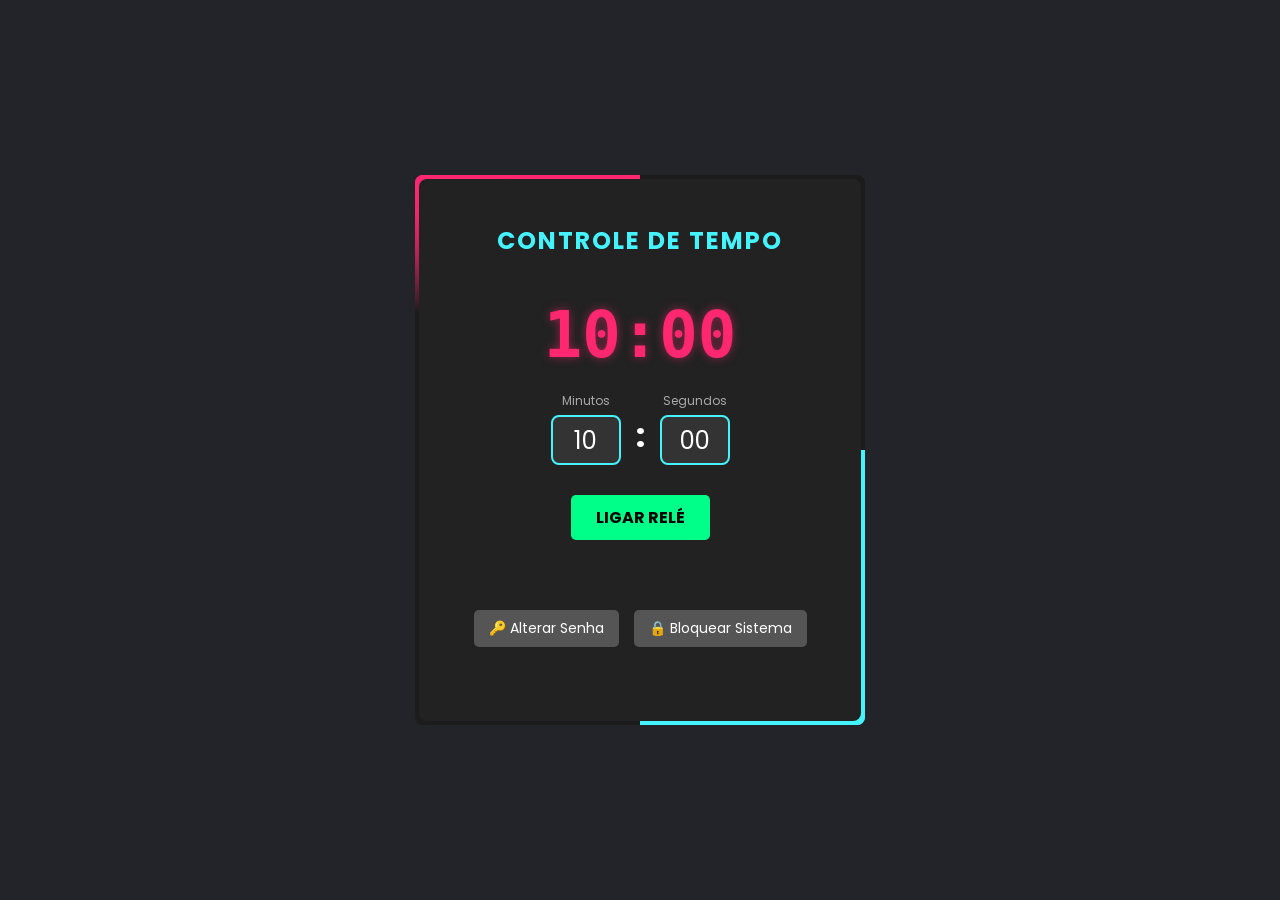
==== Controle Bancada/painel.html @ ec3fafde "feat: created screen for control" ====
<!DOCTYPE html>
<html lang="pt-BR">

<head>
    <meta charset="UTF-8">
    <meta name="viewport" content="width=device-width, initial-scale=1.0">
    <title>Painel de Controle</title>
    <link rel="stylesheet" href="style.css">
</head>

<body>
    <div class="box">
        <span class="borderLine"></span>
        <div class="consultar painel-container">
            <h2>Controle de Tempo</h2>

            <div class="display-relogio" id="display-tempo">10:00</div>

            <div class="config-tempo" id="area-config">
                <div class="input-grupo">
                    <label>Minutos</label>
                    <input type="text" inputmode="numeric" maxlength="2" id="input-min" value="10">
                </div>
                <span class="dois-pontos">:</span>
                <div class="input-grupo">
                    <label>Segundos</label>
                    <input type="text" inputmode="numeric" maxlength="2" id="input-sec" value="00">
                </div>
            </div>

            <div class="botoes-container">
                <button id="btn-ligar" class="btn-acao btn-verde">LIGAR RELÉ</button>
                <button id="btn-desligar" class="btn-acao btn-vermelho" style="display: none;">DESLIGAR</button>
            </div>

            <div class="botoes-container mt-lock">
                <button id="btn-abrir-alterar" class="btn-acao btn-cinza">🔑 Alterar Senha</button>
                <button id="btn-bloquear" class="btn-acao btn-cinza">🔒 Bloquear Sistema</button>
            </div>
        </div>
    </div>
    <div id="modal-bloqueio" class="modal-escondido">
        <div class="modal-conteudo">
            <h3>Confirmar Bloqueio</h3>
            <p>Digite a senha para trancar o sistema:</p>

            <div class="pin-container">
                <input type="password" class="pin-box pin-box-lock" maxlength="1">
                <input type="password" class="pin-box pin-box-lock" maxlength="1">
                <input type="password" class="pin-box pin-box-lock" maxlength="1">
                <input type="password" class="pin-box pin-box-lock" maxlength="1">
            </div>

            <div class="botoes-container">
                <button id="btn-confirmar-bloqueio" class="btn-acao btn-vermelho">Trancar</button>
                <button id="btn-cancelar-bloqueio" class="btn-acao btn-cinza">Cancelar</button>
            </div>
        </div>
    </div>

    <div id="modal-alterar-senha" class="modal-escondido">
        <div class="modal-conteudo">
            <h3 style="color: #45f3ff;">Alterar Senha</h3>

            <div class="input-grupo alteracao-grupo">
                <label>Senha Atual</label>
                <input type="password" id="input-senha-atual" maxlength="4" inputmode="numeric" placeholder="****">
            </div>

            <div class="input-grupo alteracao-grupo" style="margin-top: 15px;">
                <label>Nova Senha</label>
                <input type="password" id="input-nova-senha" maxlength="4" inputmode="numeric" placeholder="****">
            </div>

            <div class="botoes-container" style="margin-top: 25px;">
                <button id="btn-confirmar-alteracao" class="btn-acao btn-verde">Salvar</button>
                <button id="btn-cancelar-alteracao" class="btn-acao btn-cinza">Cancelar</button>
            </div>
        </div>
    </div>

    <script src="painel.js"></script>
</body>

</html>
---- Controle Bancada/style.css ----
@import url('https://fonts.googleapis.com/css2?family=Poppins:wght@300;400;500;600;700;800;900&display=swap');

* {
    margin: 0;
    padding: 0;
    box-sizing: border-box;
    font-family: 'Poppins', sans-serif;
}

body {
    display: flex;
    justify-content: center;
    align-items: center;
    min-height: 100vh;
    background-color: #23242a;
}

.box {
    position: relative;
    width: 90%; /* Usa 90% da tela em dispositivos móveis */
    max-width: 450px; /* Não passa de 450px em telas grandes */
    min-height: 550px;
    height: auto;
    background: #1c1c1c;
    border-radius: 8px;
    overflow: hidden;
}

/* Ajuste na animação para cobrir toda a área mesmo quando ela redimensionar */
.box::before {
    content: '';
    position: absolute;
    /* Ancora o canto superior esquerdo exatamente ao centro da caixa */
    top: 50%;
    left: 50%;
    /* Usa um tamanho fixo gigante para cobrir qualquer ecrã */
    width: 1500px;
    height: 1500px;
    background: linear-gradient(0deg, transparent, transparent, #45f3ff, #45f3ff, #45f3ff);
    z-index: 1;
    /* Roda a partir do canto, que está fixo no meio da caixa */
    transform-origin: top left;
    animation: animate 6s linear infinite;
}

.box::after {
    content: '';
    position: absolute;
    /* A mesma lógica para a cor rosa */
    top: 50%;
    left: 50%;
    width: 1500px;
    height: 1500px;
    background: linear-gradient(0deg, transparent, transparent, #45f3ff, #45f3ff, #45f3ff);
    z-index: 1;
    transform-origin: top left;
    animation: animate 6s linear infinite;
    animation-delay: -3s;
}

.borderLine {
    position: absolute;
    top: 0;
    inset: 0;
}

.borderLine::before {
    content: '';
    position: absolute;
    top: -50%;
    left: -50%;
    width: 450px;
    height: 550px;
    background: linear-gradient(0deg, transparent, transparent,
            #ff2770, #ff2770, #ff2770);
    z-index: 1;
    transform-origin: bottom right;
    animation: animateInverse 6s linear infinite;
    animation-delay: -3s;
}

.borderLine::after {
    content: '';
    position: absolute;
    top: -50%;
    left: -50%;
    width: 450px;
    height: 550px;
    background: linear-gradient(0deg, transparent, transparent,
            #ff2770, #ff2770, #ff2770);
    z-index: 1;
    transform-origin: bottom right;
    animation: animateInverse 6s linear infinite;

}

@keyframes animate {
    0% {
        transform: rotate(0deg);
    }

    100% {
        transform: rotate(360deg);
    }
}

@keyframes animateInverse {
    0% {
        transform: rotate(360deg);
    }

    100% {
        transform: rotate(0deg);
    }
}

.box .consultar {
    position: absolute;
    inset: 4px;
    background: #222;
    padding: 50px 40px;
    border-radius: 8px;
    z-index: 2;
    display: flex;
    justify-content: center;
    align-items: center;
    flex-direction: column;
}

/* Centraliza e estiliza o bloco todo */
.senha-wrapper {
    text-align: center;
    font-family: Arial, sans-serif;
    color: #fff;
}

/* Alinha as caixas lado a lado */
.pin-container {
    display: flex;
    justify-content: center;
    gap: 15px;
    /* Espaço entre as caixas */
    margin-top: 25px;
    margin-bottom: 25px;
}

/* Estilo individual de cada caixa */
.pin-box {
    width: 50px;
    height: 60px;
    font-size: 32px;
    /* Número grande */
    text-align: center;
    border: 2px solid #ccc;
    border-radius: 8px;
    /* Bordas arredondadas */
    outline: none;
    background-color: #f9f9f9;
    transition: border-color 0.3s, box-shadow 0.3s;
}

/* Efeito quando o usuário clica na caixa */
.pin-box:focus {
    border-color: #007BFF;
    box-shadow: 0 0 8px rgba(0, 123, 255, 0.3);
    background-color: #fff;
}

/* Estilo do botão */
.btn-acao {
    padding: 10px 25px;
    font-size: 16px;
    color: #fff;
    background-color: #28a745;
    border: none;
    border-radius: 5px;
    cursor: pointer;
    transition: background-color 0.3s;
}

.btn-acao:hover {
    background-color: #218838;
}

/* --- ESTILOS DO PAINEL --- */
.painel-container {
    color: #fff;
    text-align: center;
}

.painel-container h2 {
    margin-bottom: 20px;
    color: #45f3ff;
    text-transform: uppercase;
    letter-spacing: 2px;
}

.display-relogio {
    font-size: 64px;
    font-weight: 700;
    color: #ff2770;
    text-shadow: 0 0 10px rgba(255, 39, 112, 0.5);
    margin: 20px 0;
    font-family: monospace;
}

.config-tempo {
    display: flex;
    justify-content: center;
    align-items: center;
    gap: 15px;
    margin-bottom: 30px;
}

.input-grupo {
    display: flex;
    flex-direction: column;
    align-items: center;
}

.input-grupo label {
    font-size: 12px;
    color: #aaa;
    margin-bottom: 5px;
}

.input-grupo input {
    width: 70px;
    height: 50px;
    font-size: 24px;
    text-align: center;
    background: #333;
    color: #fff;
    border: 2px solid #45f3ff;
    border-radius: 8px;
    outline: none;
}

.dois-pontos {
    font-size: 32px;
    font-weight: bold;
    margin-top: 15px;
}

.botoes-container {
    margin-bottom: 30px;
}

.btn-verde { background-color: #00ff88; color: #000; font-weight: bold; }
.btn-verde:hover { background-color: #00cc6a; box-shadow: 0 0 15px #00ff88; }

.btn-vermelho { background-color: #ff2770; color: #fff; font-weight: bold; }
.btn-vermelho:hover { background-color: #d11a58; box-shadow: 0 0 15px #ff2770; }

.btn-cinza { background-color: #555; color: #fff; font-size: 14px; padding: 8px 15px;}
.btn-cinza:hover { background-color: #777; }

.mt-lock { margin-top: 40px; }

/* --- ESTILOS DO MODAL DE BLOQUEIO --- */
.modal-escondido {
    display: none;
    /* Fica escondido por padrão */
    position: absolute;
    top: 0;
    left: 0;
    width: 100%;
    height: 100%;
    background: rgba(0, 0, 0, 0.85);
    /* Fundo escuro transparente */
    z-index: 10;
    justify-content: center;
    align-items: center;
}

.modal-conteudo {
    background: #1c1c1c;
    padding: 30px;
    border-radius: 8px;
    border: 2px solid #ff2770;
    text-align: center;
    box-shadow: 0 0 20px rgba(255, 39, 112, 0.4);
}

.modal-conteudo h3 {
    color: #ff2770;
    margin-bottom: 10px;
}

.modal-conteudo p {
    margin-bottom: 20px;
    color: #ccc;
}

/* --- ESTILOS DO MODAL DE ALTERAR SENHA --- */
.alteracao-grupo input {
    width: 150px;
    letter-spacing: 15px;
    /* Deixa os pontinhos da senha separados */
    font-size: 32px;
    padding-left: 15px;
}

.botoes-container.mt-lock {
    display: flex;
    justify-content: center;
    gap: 15px;
    margin-top: 40px;
}

/* =========================================
   RESPONSIVIDADE (CELULARES E TABLETS)
========================================= */
@media (max-width: 600px) {

    /* Reduz o espaçamento interno da caixa preta */
    .box .consultar {
        padding: 30px 20px;
    }

    /* Reduz o tamanho do relógio */
    .display-relogio {
        font-size: 60px;
    }

    /* Reduz as caixas de senha (PIN) e o espaço entre elas */
    .pin-container {
        gap: 8px;
    }

    .pin-box {
        width: 40px;
        height: 50px;
        font-size: 24px;
    }

    /* Ajusta os botões para ficarem um embaixo do outro no celular */
    .botoes-container {
        display: flex;
        flex-direction: column;
        gap: 12px;
    }

    .botoes-container button {
        width: 100%;
        /* Botões ocupando toda a largura disponível */
    }

    /* Ajusta inputs de minutos e segundos */
    .config-tempo .input-grupo input {
        width: 60px;
        font-size: 20px;
    }
}
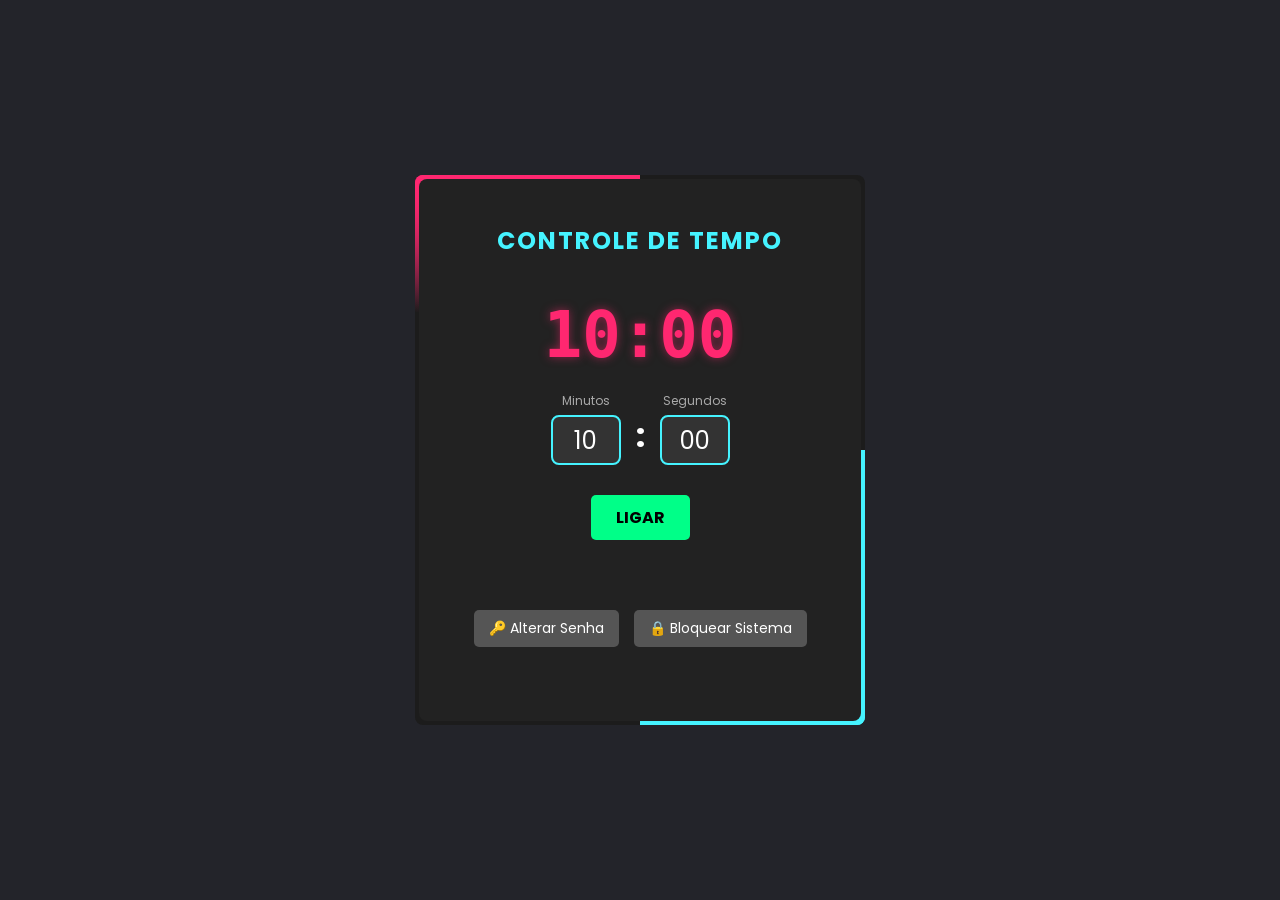
==== commit 6308b2e3: "refactor: Optimized power button name" ====
--- a/Controle Bancada/painel.html
+++ b/Controle Bancada/painel.html
@@ -29,7 +29,7 @@
             </div>
 
             <div class="botoes-container">
-                <button id="btn-ligar" class="btn-acao btn-verde">LIGAR RELÉ</button>
+                <button id="btn-ligar" class="btn-acao btn-verde">LIGAR</button>
                 <button id="btn-desligar" class="btn-acao btn-vermelho" style="display: none;">DESLIGAR</button>
             </div>
 
